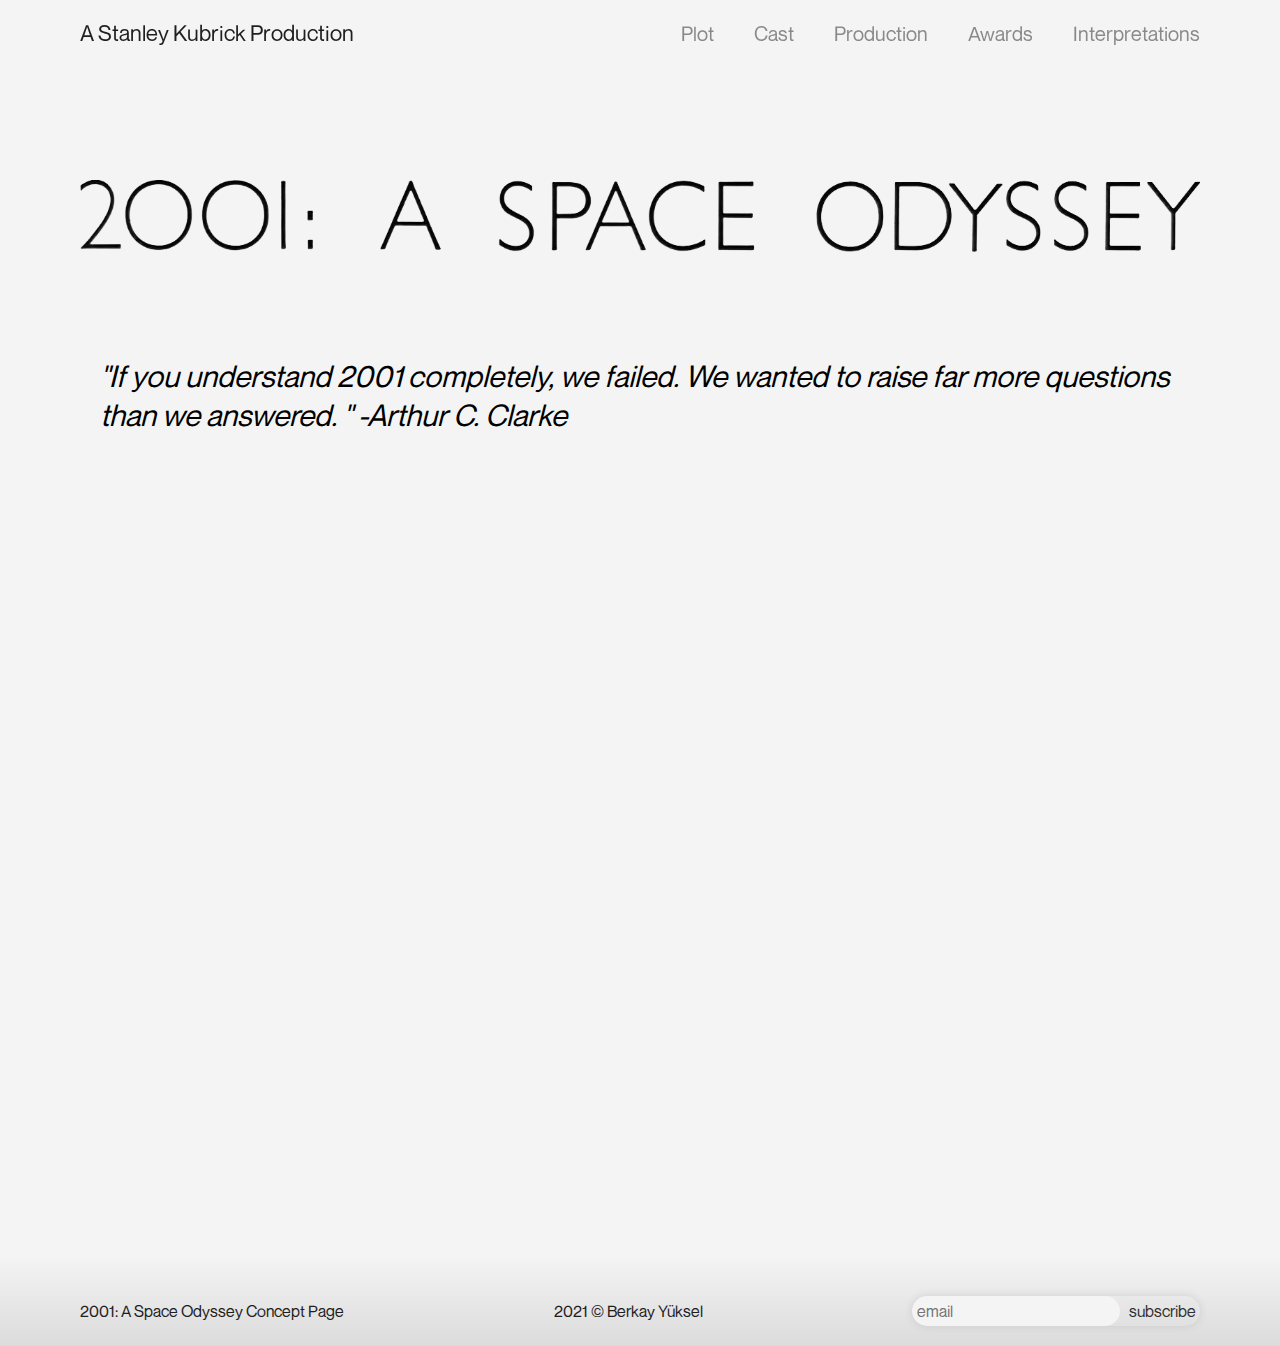
==== index.html @ cc7472ca "all files" ====
<!DOCTYPE html>
<html lang="en">
<head>
    <meta charset="UTF-8">
    <meta name="viewport" content="width=device-width, initial-scale=1.0">
    <title>2001:A Space Odyssey - Home</title>
    <link rel="stylesheet" href="style.css">
    <link rel="icon" href="/favicon.ico" type="image/x-icon" />
    <link rel="shortcut icon" type="image/png" href="/favicon.png"/>
    <meta name="keywords" content="HTML, CSS, 2001,Movie">
    <meta name="description" content="2001: A Space Odyssey Concept Page">
    <meta name="author" content="Berkay Yüksel">
</head>
<body>
<header>
<a href="index.html" class="name">A Stanley Kubrick Production</a>
<nav>
    <ul class="navigation">
        <li><a href="plot.html">Plot</a></li>
       <li><a href="cast.html">Cast</a></li>
       <li><a href="production.html">Production</a></li>
       <li><a href="awards.html">Awards</a></li>
       <li><a href="interpretations.html">Interpretations</a></li>
    </ul>
    
</nav>
</header>

<div class="container">
    <div class="hero_section">
        <img src="logo.png" class="logo" alt="">
   <!--  <video muted autoplay src="https://firebasestorage.googleapis.com/v0/b/ncsraddd.appspot.com/o/The%20Beauty%20Of%202001_%20A%20Space%20Odyssey%20(online-video-cutter.com).mp4?alt=media&token=97f38e39-053e-40ed-b36c-592fdc354465#t=28"></video> -->
    </div>
    <div class="quote_section">
<p>
    "If you understand 2001 completely, we failed. We wanted to raise far more questions than we answered. "  -Arthur C. Clarke
</p>
    </div>
    <div class="gallery_section">
       <a href="https://www.imdb.com/title/tt0062622/"> <img src="https://m.media-amazon.com/images/M/MV5BMmNlYzRiNDctZWNhMi00MzI4LThkZTctMTUzMmZkMmFmNThmXkEyXkFqcGdeQXVyNzkwMjQ5NzM@._V1_.jpg" class="left" alt=""></a>
        <img loading="lazy" src="https://cdn.mos.cms.futurecdn.net/xkpSwSrpjNKXkmTsvHvfXY-1200-80.jpg" class="right" alt="">
        <img loading="lazy" src="https://az32167.vo.msecnd.net/images/wsfb_space_odyssey_17_event.jpg" class="left" alt="">
        <img loading="lazy"src="https://fpscinema.files.wordpress.com/2010/12/2001-aso-moon-monolith.jpg"class="right" alt="">
        <img loading="lazy"src="https://www.collativelearning.com/PICS%20FOR%20WEBSITE/stills%202/poole%20jog%202.jpg"class="left"  alt="">
        <img loading="lazy"src="https://qph.fs.quoracdn.net/main-qimg-86d3a407d9d4bfc203783c33b653c4e3.webp" alt="">
        <img loading="lazy"src="https://marciokenobi.files.wordpress.com/2013/04/2001-02.jpg"class="right" alt="">
        <img loading="lazy"src="https://dbs81270.files.wordpress.com/2020/04/2001face-1366x651-1.jpg" class="left" alt="">
        <img loading="lazy"src="https://filmandfurniture.com/wp-content/uploads/2017/03/2362756_orig.jpeg" alt="">
    
        
    </div>

    <div class="footer">
        <p>2001: A Space Odyssey Concept Page</p>
        <p>
                        2021 ©  Berkay Yüksel                 </p>
        <div class="subscribe">
          <form action="#" method="POST"> 
              <input type="text" placeholder="email" aria-label="email">
              <button type="submit">subscribe</button>
          </form>
        </div>

    </div>
</div>
</body>
</html>
---- style.css ----
@font-face{
src: url(./NeueMontreal-Regular.otf);
font-family: NeueMontreal-Regular;
}
*{
    font-family: 'NeueMontreal-Regular';
    box-sizing: border-box;
    margin: 0;
    padding: 0;
    font-size: 20px;
    text-decoration: none;
    list-style: none; 
    overflow-x: hidden;
    
}
body::-webkit-scrollbar {
    width: 0.25rem;
}
body::-webkit-scrollbar-thumb {
    background: #1f1f1f;
}
body::-webkit-scrollbar-track {
    background: #dddddd
}
a:-webkit-any-link {
    color: #1f1f1f;
   
}
.container{
    background-color: #f4f4f4;
    padding-top: 9rem;
}
.container2{
    background-color: #f4f4f4;
    padding-top: 5rem;
}



/* TABLE */
.character{
    font-weight: 400;
}
.cast_list{
    padding-left: 4rem;
    padding-right: 4rem;
    width: 100vw;
}
tr:hover{
    background-color: #f1f1f1;
}
td, th {
    font-weight: 700;
    border-bottom: 1px solid #dddddd;
    padding: 1rem;
    width: 100vw;
    font-size: 0.9rem;
  }
  td{
      padding-right: 0rem;
  }

/*layout & stuff*/
.youtube-video{
    padding: 1.5rem;
    text-align: center;
}
.img-show{
    display: flex;
justify-content: space-between;
padding: 1rem 4rem;

}
.img-show img{
    height: 300px;
}


.long-text{
    padding: 0rem 4rem 0rem 4rem;
    width: 100vw;
   
}

.long-text h3{
    padding: 0.4rem 0;
}
.long-text p{
    width: 100%;
    font-size: 0.8rem;
    padding-bottom: 0.4rem;
}
.long-text2{
    padding: 0rem 4rem 0rem 5rem;
}
.long-text2 p{
    font-size: 0.8rem;
    padding-bottom: 0.4rem;
}

h3{
    font-size: 0.8rem;
}

.name,li{
    font-size: 1.1rem;
    font-weight: 500;
    color: #1f1f1f; 
    
}

/*NAV */
header{
    display: flex;
    justify-content: space-between;
    align-items: center;
    padding: 1rem 4rem;
    position: fixed;
  top: 0;
  width: 100vw;
  z-index: 100;
}
#selected{
    opacity: 1;
}
.navigation{
    display: flex;
    justify-content: space-between;
    align-items: center;
    flex-flow: row nowrap;
    
}
.navigation li{
padding-left: 2rem;
opacity: .5;
transition: opacity .3s cubic-bezier(.35,.755,.42,.95);
}

.navigation li:hover{
opacity: 1;
cursor: pointer;
}


.logo,video{
    width: 100vw;

}
.logo{
    padding: 0rem 4rem 1rem 4rem;

}
.hero_section video{
    padding: 1rem 4rem;
    
}
.quote_section{
padding-left: 1rem;    
}
    .quote_section p{
    
        line-height: 1.32;
        font-size: 1.5rem;
        padding: 4rem;
        font-style: italic;
    }
.gallery_section{
    text-align: center;
    padding: 4rem;
    width: 100vw;
}
.gallery_section img{
height: 400px;
margin-top: 180px;
}
.gallery_section img:first-child{
margin-top: 0px !important;
}
.left{
    float: left;
}
.right{
    float:right;
}

/*Footer*/
.footer{

    display: flex;
justify-content: space-between;
align-items: center;
width: 100vw;
padding: 2rem 4rem 1rem 4rem;
  background-image: linear-gradient(to bottom, rgba(0,0,0,0), rgba(0,0,0,0.1));
}
.footer p{
    font-size: 0.8rem;
    color: #1f1f1f;
}
.footer button,input{
    background-color: none;
    border-radius: 16px;
    padding: 0.25rem;
    border: none;
    font-size: 0.8rem;
    
}
.footer input{
    background-color: #f4f4f4;
}
.footer button{
  padding-right: 0.2rem;
    background: none;
   opacity: 0.8;
}
.footer button:hover{
cursor: pointer;
     opacity: 1;
  }
.footer input:focus{
    outline:0;
   
}
.subscribe{
    box-shadow: 0 0 10px rgba(0,0,0,0.1);
    border-radius: 16px;
    
}

@media screen and (max-width: 900px) {
    .quote_section {
        text-align: center;
        width: 90vw;
    }
    .quote_section p{
        
        font-size: 1.2rem;
    }

    .navigation{
        display: flex;
        justify-content: space-between;
        align-items: center;
        flex-wrap: wrap;
        
    }

    .gallery_section{
        text-align: center;
        padding: 0;
        width: 100vw;
        overflow: hidden;
        display: flex;
        flex-direction: column;
        align-items: center;
        
    }
    .gallery_section img{
        height: auto;
        width: 100vw;
        margin-top: 80px;
       
        }
        .gallery_section img:first-child{
          width: 80vw;
            }
        .left{
            float: none;
        }
        .right{
            float:none;
        }
  }
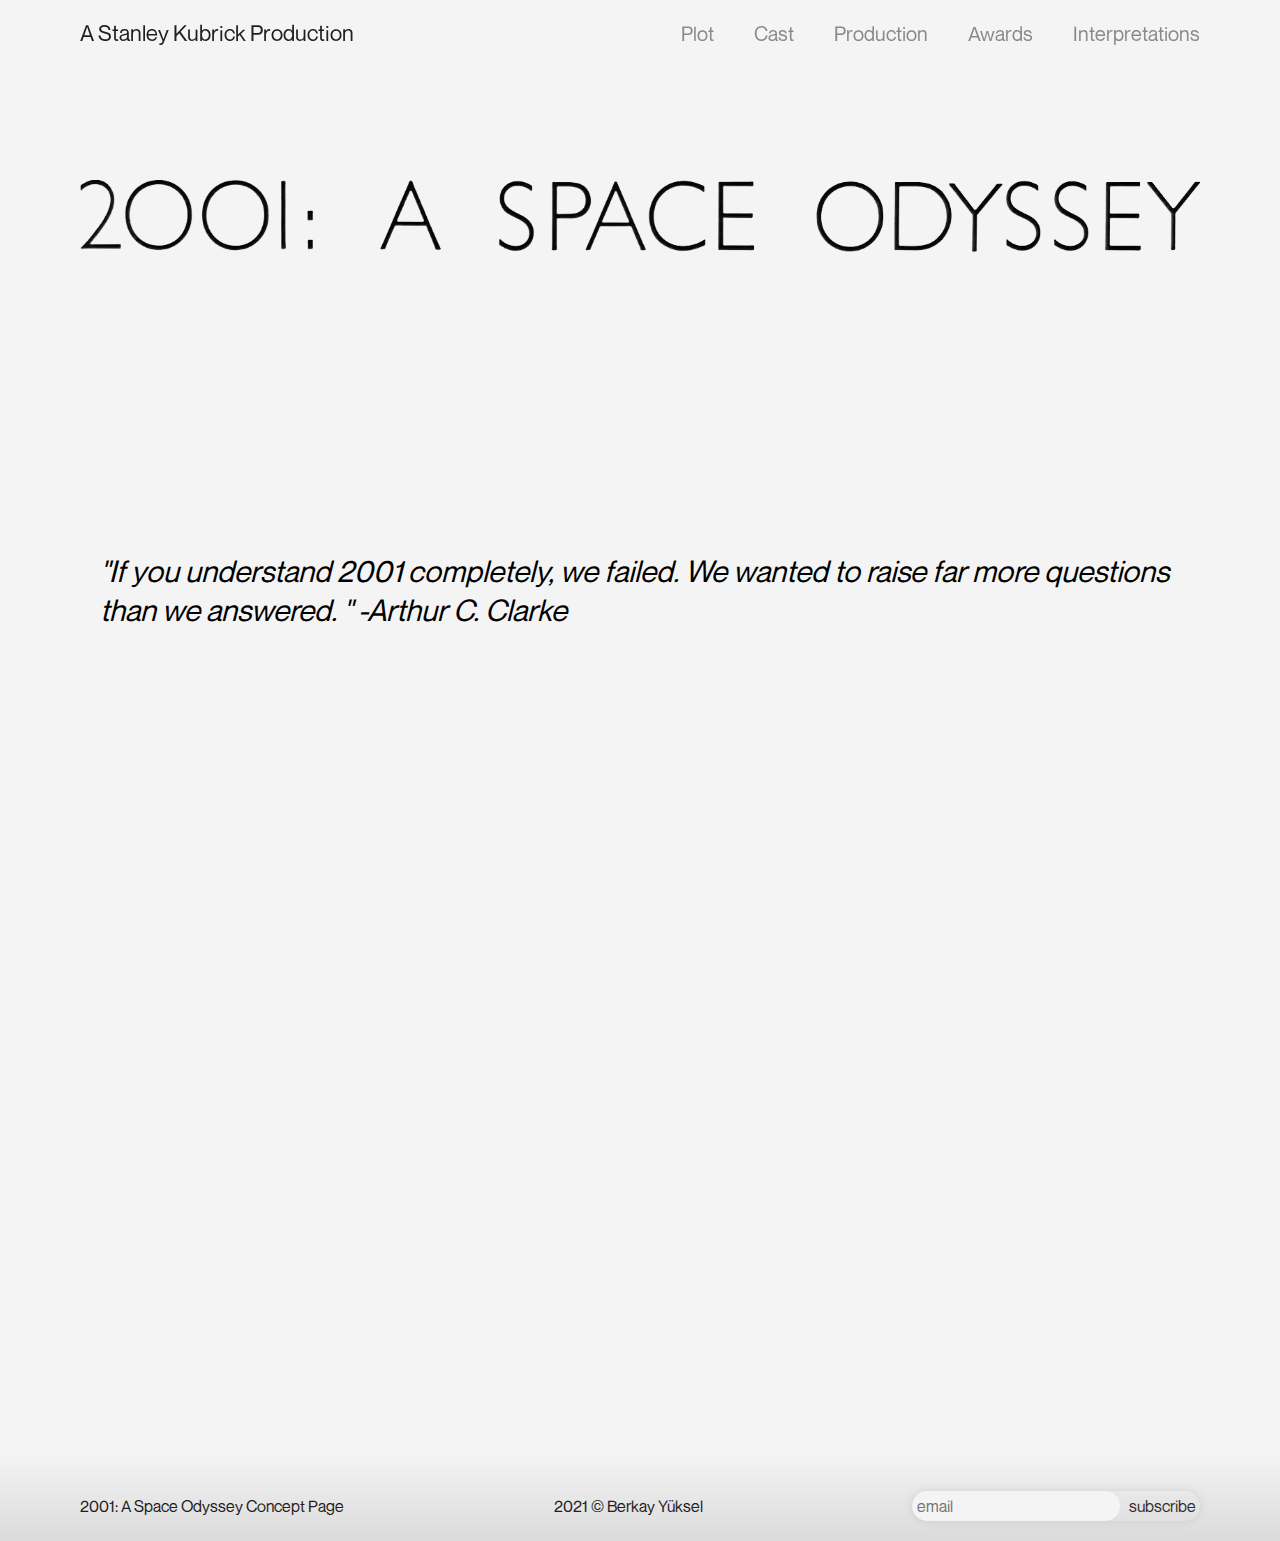
==== commit 73df5612: "Update index.html" ====
--- a/index.html
+++ b/index.html
@@ -29,7 +29,8 @@
 <div class="container">
     <div class="hero_section">
         <img src="logo.png" class="logo" alt="">
-   <!--  <video muted autoplay src="https://firebasestorage.googleapis.com/v0/b/ncsraddd.appspot.com/o/The%20Beauty%20Of%202001_%20A%20Space%20Odyssey%20(online-video-cutter.com).mp4?alt=media&token=97f38e39-053e-40ed-b36c-592fdc354465#t=28"></video> -->
+   <!--  -->
+         <video muted autoplay src="https://firebasestorage.googleapis.com/v0/b/ncsraddd.appspot.com/o/The%20Beauty%20Of%202001_%20A%20Space%20Odyssey%20(online-video-cutter.com).mp4?alt=media&token=97f38e39-053e-40ed-b36c-592fdc354465#t=28"></video>
     </div>
     <div class="quote_section">
 <p>
@@ -64,4 +65,4 @@
     </div>
 </div>
 </body>
-</html>+</html>
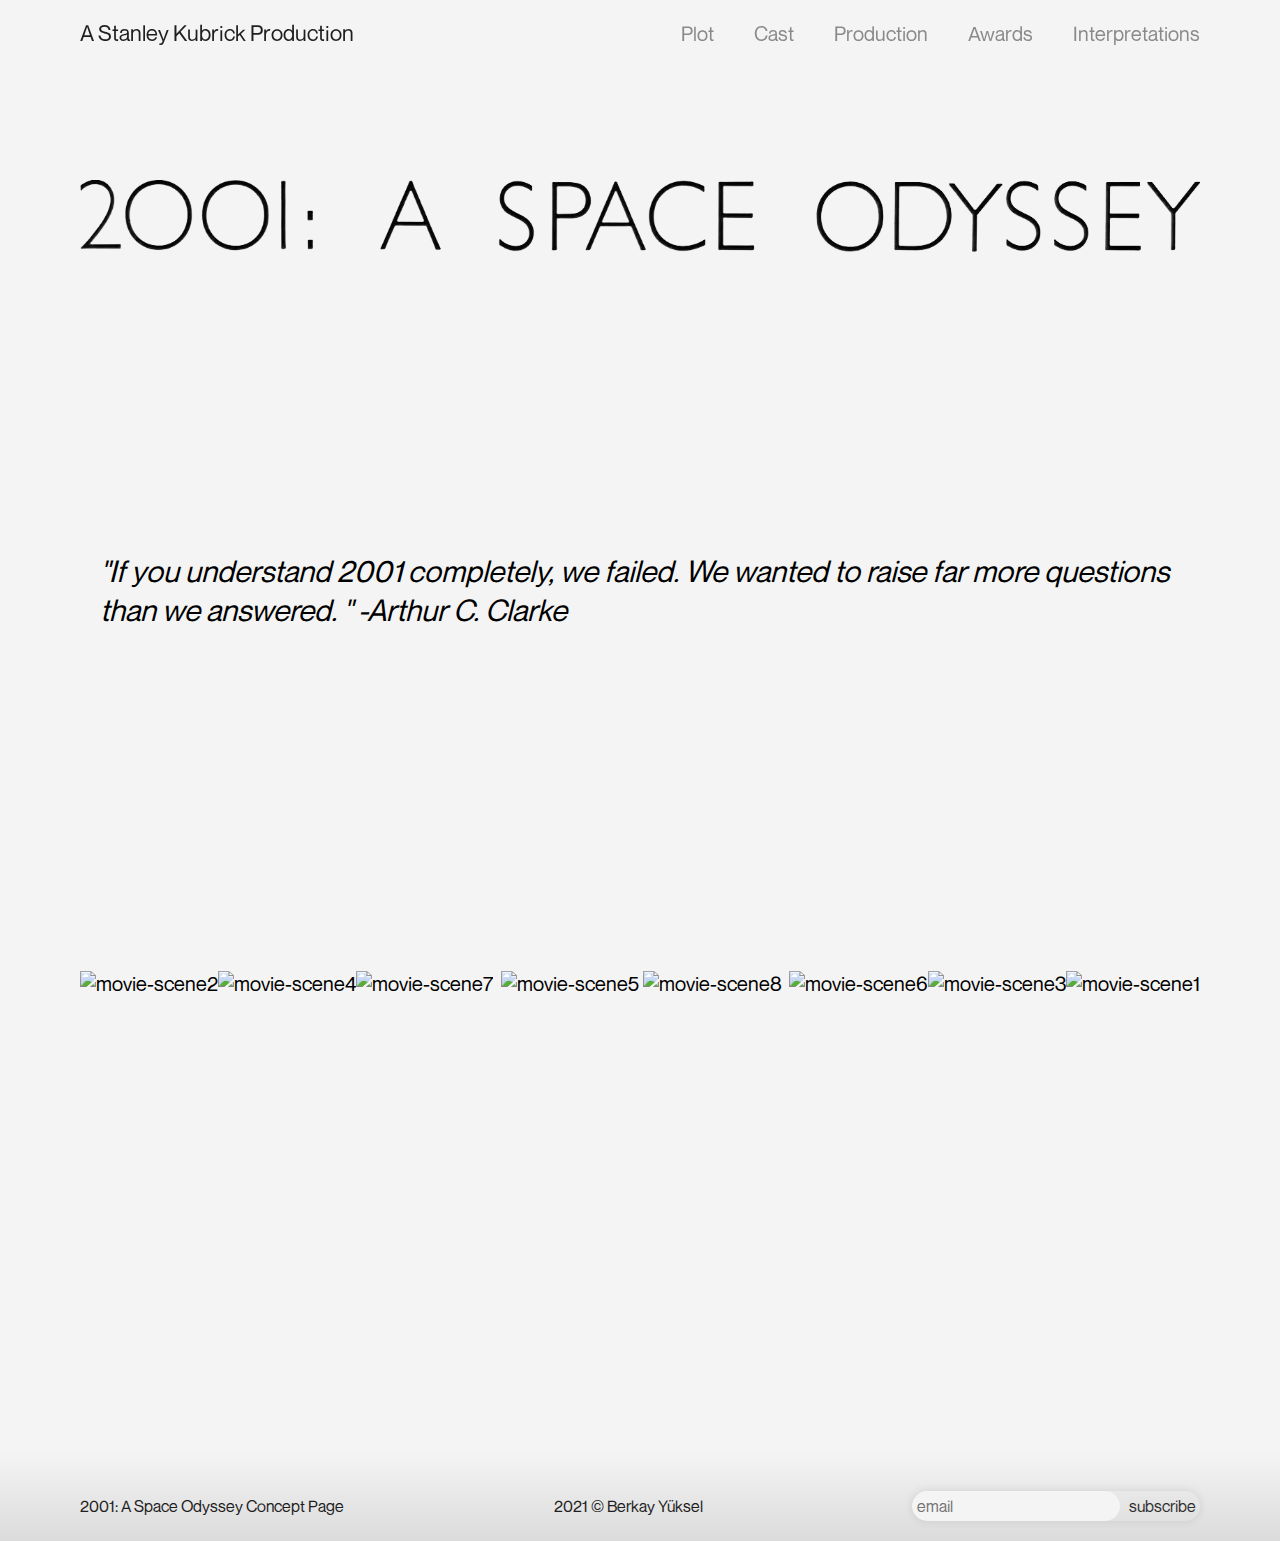
==== commit 944f2c71: "Update index.html" ====
--- a/index.html
+++ b/index.html
@@ -5,8 +5,7 @@
     <meta name="viewport" content="width=device-width, initial-scale=1.0">
     <title>2001:A Space Odyssey - Home</title>
     <link rel="stylesheet" href="style.css">
-    <link rel="icon" href="/favicon.ico" type="image/x-icon" />
-    <link rel="shortcut icon" type="image/png" href="/favicon.png"/>
+     <link rel="shortcut icon" href="favicon.ico" type="image/x-icon">
     <meta name="keywords" content="HTML, CSS, 2001,Movie">
     <meta name="description" content="2001: A Space Odyssey Concept Page">
     <meta name="author" content="Berkay Yüksel">
@@ -28,7 +27,7 @@
 
 <div class="container">
     <div class="hero_section">
-        <img src="logo.png" class="logo" alt="">
+        <img src="logo.png" class="logo" alt="logo">
    <!--  -->
          <video muted autoplay src="https://firebasestorage.googleapis.com/v0/b/ncsraddd.appspot.com/o/The%20Beauty%20Of%202001_%20A%20Space%20Odyssey%20(online-video-cutter.com).mp4?alt=media&token=97f38e39-053e-40ed-b36c-592fdc354465#t=28"></video>
     </div>
@@ -39,14 +38,14 @@
     </div>
     <div class="gallery_section">
        <a href="https://www.imdb.com/title/tt0062622/"> <img src="https://m.media-amazon.com/images/M/MV5BMmNlYzRiNDctZWNhMi00MzI4LThkZTctMTUzMmZkMmFmNThmXkEyXkFqcGdeQXVyNzkwMjQ5NzM@._V1_.jpg" class="left" alt=""></a>
-        <img loading="lazy" src="https://cdn.mos.cms.futurecdn.net/xkpSwSrpjNKXkmTsvHvfXY-1200-80.jpg" class="right" alt="">
-        <img loading="lazy" src="https://az32167.vo.msecnd.net/images/wsfb_space_odyssey_17_event.jpg" class="left" alt="">
-        <img loading="lazy"src="https://fpscinema.files.wordpress.com/2010/12/2001-aso-moon-monolith.jpg"class="right" alt="">
-        <img loading="lazy"src="https://www.collativelearning.com/PICS%20FOR%20WEBSITE/stills%202/poole%20jog%202.jpg"class="left"  alt="">
-        <img loading="lazy"src="https://qph.fs.quoracdn.net/main-qimg-86d3a407d9d4bfc203783c33b653c4e3.webp" alt="">
-        <img loading="lazy"src="https://marciokenobi.files.wordpress.com/2013/04/2001-02.jpg"class="right" alt="">
-        <img loading="lazy"src="https://dbs81270.files.wordpress.com/2020/04/2001face-1366x651-1.jpg" class="left" alt="">
-        <img loading="lazy"src="https://filmandfurniture.com/wp-content/uploads/2017/03/2362756_orig.jpeg" alt="">
+        <img loading="lazy" src="https://cdn.mos.cms.futurecdn.net/xkpSwSrpjNKXkmTsvHvfXY-1200-80.jpg" class="right" alt="movie-scene1">
+        <img loading="lazy" src="https://az32167.vo.msecnd.net/images/wsfb_space_odyssey_17_event.jpg" class="left" alt="movie-scene2">
+        <img loading="lazy"src="https://fpscinema.files.wordpress.com/2010/12/2001-aso-moon-monolith.jpg"class="right" alt="movie-scene3">
+        <img loading="lazy"src="https://www.collativelearning.com/PICS%20FOR%20WEBSITE/stills%202/poole%20jog%202.jpg"class="left"  alt="movie-scene4">
+        <img loading="lazy"src="https://qph.fs.quoracdn.net/main-qimg-86d3a407d9d4bfc203783c33b653c4e3.webp" alt="movie-scene5">
+        <img loading="lazy"src="https://marciokenobi.files.wordpress.com/2013/04/2001-02.jpg"class="right" alt="movie-scene6">
+        <img loading="lazy"src="https://dbs81270.files.wordpress.com/2020/04/2001face-1366x651-1.jpg" class="left" alt="movie-scene7">
+        <img loading="lazy"src="https://filmandfurniture.com/wp-content/uploads/2017/03/2362756_orig.jpeg" alt="movie-scene8">
     
         
     </div>
@@ -55,10 +54,10 @@
         <p>2001: A Space Odyssey Concept Page</p>
         <p>
                         2021 ©  Berkay Yüksel                 </p>
-        <div class="subscribe">
-          <form action="#" method="POST"> 
-              <input type="text" placeholder="email" aria-label="email">
-              <button type="submit">subscribe</button>
+    <div class="subscribe">
+            <form action="https://github.us7.list-manage.com/subscribe/post?u=8dbb18ddb658f5b688a5555fd&amp;id=dd9adb885e" method="post" id="mc-embedded-subscribe-form" name="mc-embedded-subscribe-form" class="validate" target="_blank" novalidate>
+              <input type="email" value="" name="EMAIL"   placeholder="email" aria-label="email" class="required email" id="mce-EMAIL">
+              <button  type="submit" value="Subscribe"id="mc-embedded-subscribe" class="button">subscribe</button>
           </form>
         </div>
 
